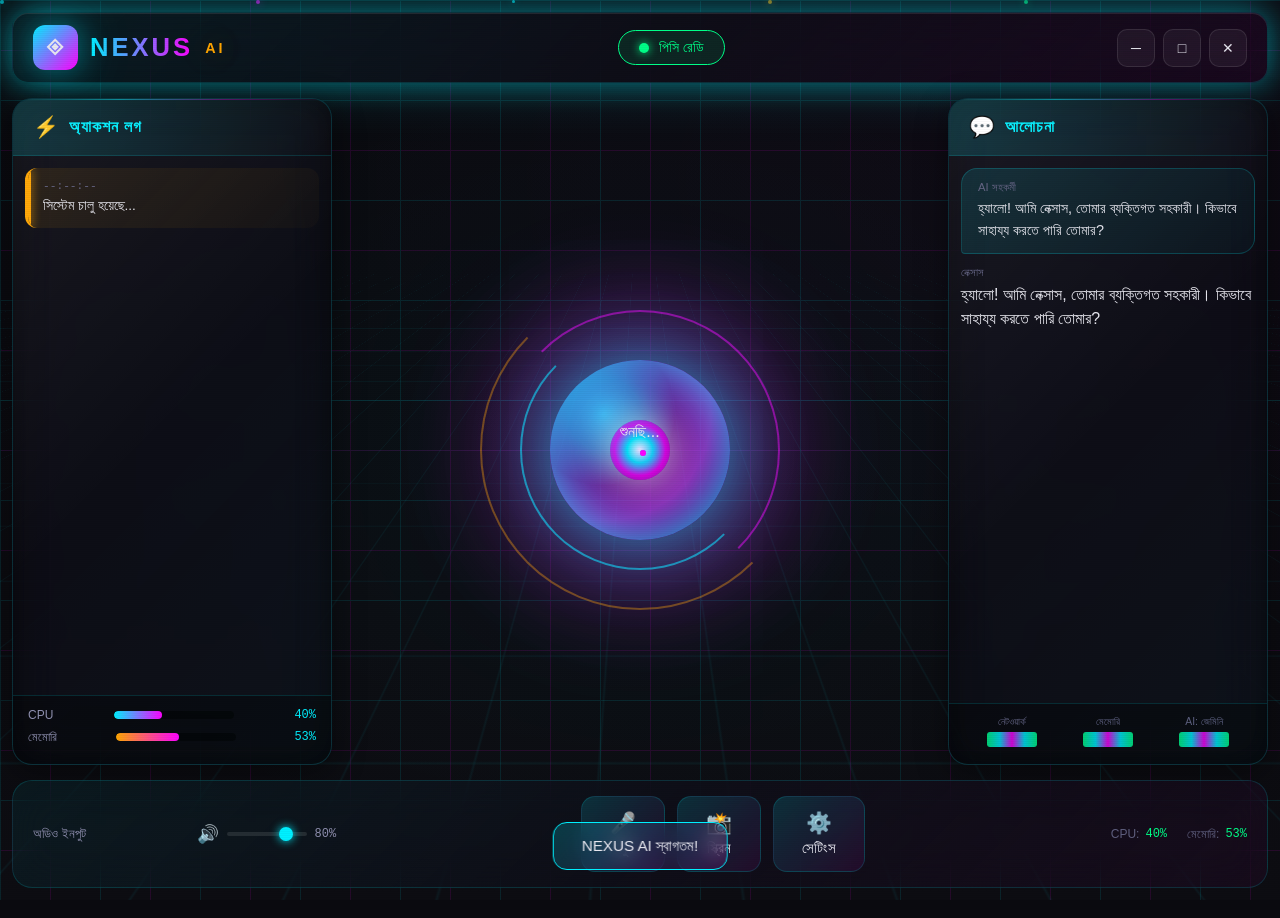
==== ai-main/ai-main/src/renderer/index.html @ d37b0183 "Add files via upload" ====
<!DOCTYPE html>
<html lang="bn">
<head>
    <meta charset="UTF-8">
    <meta name="viewport" content="width=device-width, initial-scale=1.0">
    <meta http-equiv="Content-Security-Policy" content="default-src 'self'; script-src 'self' 'unsafe-inline' https://cdn.jsdelivr.net https://cdnjs.cloudflare.com; style-src 'self' 'unsafe-inline' https://fonts.googleapis.com; font-src 'self' https://fonts.gstatic.com; img-src 'self' data: blob:; connect-src 'self' https://generativelanguage.googleapis.com;">
    <title>NEXUS AI - আপনার ব্যক্তিগত সহকারী</title>
    <link rel="preconnect" href="https://fonts.googleapis.com">
    <link rel="preconnect" href="https://fonts.gstatic.com" crossorigin>
    <link href="https://fonts.googleapis.com/css2?family=Orbitron:wght@400;500;600;700;900&family=Rajdhani:wght@400;500;600;700&family=Share+Tech+Mono&family=Hind+Siliguri:wght@300;400;500;600;700&display=swap" rel="stylesheet">
    <link rel="stylesheet" href="styles.css">
</head>
<body>
    <div id="app">
        <!-- Animated Background -->
        <div class="bg-container">
            <div class="circuit-bg"></div>
            <div class="circuit-lines"></div>
            <div class="animated-grid"></div>
            <div class="particles-container">
                <div class="particle"></div>
                <div class="particle"></div>
                <div class="particle"></div>
                <div class="particle"></div>
                <div class="particle"></div>
            </div>
        </div>
        
        <!-- Central Energy Vortex Core -->
        <div class="core-container">
            <div class="vortex-core">
                <div class="core-glow"></div>
                <div class="orbital-ring ring-1"></div>
                <div class="orbital-ring ring-2"></div>
                <div class="orbital-ring ring-3"></div>
                <div class="energy-sphere"></div>
                <div class="inner-core"></div>
                <div class="energy-particle" style="top: 50%; left: 50%;"></div>
                <div class="energy-particle" style="top: 50%; left: 50%;"></div>
                <div class="energy-particle" style="top: 50%; left: 50%;"></div>
                <div class="core-clickable" id="coreClickable" onclick="toggleListening()"></div>
            </div>
        </div>
        
        <!-- Scanlines Effect -->
        <div class="scanlines"></div>
        
        <!-- Main Container -->
        <div class="main-container">
            <!-- Top Navigation -->
            <header class="top-nav">
                <div class="logo">
                    <div class="logo-icon">◈</div>
                    <span class="logo-text">NEXUS</span>
                    <span class="logo-ai">AI</span>
                </div>
                <div class="status-badge" id="statusBadge">
                    <div class="status-led"></div>
                    <span class="status-text" id="statusText">পিসি রেডি</span>
                </div>
                <div class="window-controls">
                    <button class="win-btn minimize" onclick="window.nexusAI?.minimizeWindow()">─</button>
                    <button class="win-btn maximize" onclick="window.nexusAI?.maximizeWindow()">□</button>
                    <button class="win-btn close" onclick="window.nexusAI?.closeWindow()">✕</button>
                </div>
            </header>

            <!-- Content Area -->
            <div class="content-area">
                <!-- Left Panel - Action Log -->
                <div class="glass-panel left-panel">
                    <div class="panel-header">
                        <span class="panel-icon">⚡</span>
                        <span class="panel-title">অ্যাকশন লগ</span>
                    </div>
                    <div class="panel-content" id="actionLog">
                        <div class="log-entry system">
                            <div class="log-time">--:--:--</div>
                            <div class="log-text">সিস্টেম চালু হয়েছে...</div>
                        </div>
                    </div>
                    <div class="system-stats">
                        <div class="stat-row">
                            <span class="stat-label">CPU</span>
                            <div class="stat-bar-container">
                                <div class="stat-bar cpu" id="cpuBar" style="width: 25%"></div>
                            </div>
                            <span class="stat-value" id="cpuValue">25%</span>
                        </div>
                        <div class="stat-row">
                            <span class="stat-label">মেমোরি</span>
                            <div class="stat-bar-container">
                                <div class="stat-bar memory" id="memBar" style="width: 40%"></div>
                            </div>
                            <span class="stat-value" id="memValue">40%</span>
                        </div>
                    </div>
                </div>

                <!-- Center Section (Empty space for Core) -->
                <div class="center-section">
                    <!-- Wake Indicator -->
                    <div class="wake-indicator" id="wakeIndicator">
                        <span>শুনছি...</span>
                    </div>
                </div>

                <!-- Right Panel - Discussion -->
                <div class="glass-panel right-panel">
                    <div class="panel-header">
                        <span class="panel-icon">💬</span>
                        <span class="panel-title">আলোচনা</span>
                    </div>
                    <div class="chat-area" id="chatArea">
                        <div class="chat-message ai">
                            <div class="message-sender">AI সহকর্মী</div>
                            <div class="message-text">হ্যালো! আমি নেক্সাস, তোমার ব্যক্তিগত সহকারী। কিভাবে সাহায্য করতে পারি তোমার?</div>
                        </div>
                    </div>
                    <div class="telemetry-bar">
                        <div class="telemetry-item">
                            <span class="telemetry-label">নেটওয়ার্ক</span>
                            <div class="telemetry-graph">
                                <div class="telemetry-spark"></div>
                            </div>
                        </div>
                        <div class="telemetry-item">
                            <span class="telemetry-label">মেমোরি</span>
                            <div class="telemetry-graph">
                                <div class="telemetry-spark"></div>
                            </div>
                        </div>
                        <div class="telemetry-item">
                            <span class="telemetry-label">AI: জেমিনি</span>
                            <div class="telemetry-graph">
                                <div class="telemetry-spark"></div>
                            </div>
                        </div>
                    </div>
                </div>
            </div>

            <!-- Bottom Control Section -->
            <div class="bottom-section">
                <!-- Audio Visualizer -->
                <div class="audio-section">
                    <span class="audio-label">অডিও ইনপুট</span>
                    <div class="audio-visualizer" id="audioVisualizer">
                        <div class="audio-bar"></div>
                        <div class="audio-bar"></div>
                        <div class="audio-bar"></div>
                        <div class="audio-bar"></div>
                        <div class="audio-bar"></div>
                        <div class="audio-bar"></div>
                        <div class="audio-bar"></div>
                        <div class="audio-bar"></div>
                        <div class="audio-bar"></div>
                        <div class="audio-bar"></div>
                        <div class="audio-bar"></div>
                        <div class="audio-bar"></div>
                    </div>
                    <div class="volume-control">
                        <span class="volume-icon">🔊</span>
                        <input type="range" class="volume-slider" id="volumeSlider" min="0" max="100" value="80">
                        <span class="volume-value" id="volumeValue">80%</span>
                    </div>
                </div>

                <!-- Control Buttons -->
                <div class="control-buttons">
                    <button class="ctrl-btn" id="listenBtn" onclick="toggleListening()">
                        <span class="btn-icon">🎤</span>
                        <span class="btn-text">শুনুন</span>
                    </button>
                    <button class="ctrl-btn" id="screenBtn" onclick="captureScreen()">
                        <span class="btn-icon">📸</span>
                        <span class="btn-text">স্ক্রিন</span>
                    </button>
                    <button class="ctrl-btn" id="settingsBtn" onclick="openSettings()">
                        <span class="btn-icon">⚙️</span>
                        <span class="btn-text">সেটিংস</span>
                    </button>
                </div>

                <!-- Status Bar -->
                <div class="status-bar">
                    <div class="status-item">
                        <span class="label">CPU:</span>
                        <span class="value" id="cpuStatusSmall">--</span>
                    </div>
                    <div class="status-item">
                        <span class="label">মেমোরি:</span>
                        <span class="value" id="memStatusSmall">--</span>
                    </div>
                </div>
            </div>
        </div>

        <!-- Settings Modal -->
        <div class="modal-overlay" id="settingsModal">
            <div class="modal-content">
                <div class="modal-header">
                    <h2>সেটিংস</h2>
                    <button class="modal-close" onclick="closeSettings()">✕</button>
                </div>
                <div class="modal-body">
                    <div class="setting-group">
                        <label>জেমিনি API কী</label>
                        <input type="password" id="geminiApiKey" placeholder="AIza...">
                    </div>
                    <div class="setting-group">
                        <label>ওয়েক ওয়ার্ড</label>
                        <input type="text" id="wakeWord" value="হ্যালো নেক্সাস">
                    </div>
                    <div class="setting-group">
                        <label>ভাষা</label>
                        <select id="languageSelect">
                            <option value="bn-BD" selected>বাংলা</option>
                            <option value="en-US">English</option>
                        </select>
                    </div>
                    <div class="setting-group">
                        <label>
                            <input type="checkbox" id="faceRecogToggle" checked>
                            চেহারা চিনতে পারা
                        </label>
                    </div>
                    <div class="setting-group">
                        <label>
                            <input type="checkbox" id="screenCaptureToggle" checked>
                            স্ক্রিন দেখতে পারা
                        </label>
                    </div>
                </div>
                <div class="modal-footer">
                    <button class="btn-save" onclick="saveSettings()">সেভ করুন</button>
                </div>
            </div>
        </div>

        <!-- Notification -->
        <div class="notification" id="notification">
            <span id="notificationText"></span>
        </div>
    </div>

    // Scripts
    <script src="config.js"></script>
    <script src="ai-core.js"></script>
    <script src="voice-recognition.js"></script>
    <script src="voice-synthesis.js"></script>
    <script src="automation.js"></script>
    <script src="screen-capture.js"></script>
    <script src="model-maker/model-maker.js"></script>
    <script src="model-maker/css-generator/css-generator.js"></script>
    <script src="model-maker/html-generator/html-generator.js"></script>
    <script src="model-maker/js-generator/js-generator.js"></script>
    <script src="model-maker/cpp-generator/cpp-generator.js"></script>
    <script src="utils/live-voice.js"></script>
    <script src="app.js"></script>
</body>
</html>
---- ai-main/ai-main/src/renderer/styles.css ----
/**
 * NEXUS AI - Ultra Premium Dark Glassmorphism UI
 * সম্পূর্ণ অ্যানিমেটেড, হাইপার-রিয়েলিস্টিক ইন্টারফেস
 */

/* ========================================
   CSS VARIABLES & THEME
   ======================================== */
:root {
    /* Primary Colors */
    --cyan: #00f0ff;
    --cyan-glow: rgba(0, 240, 255, 0.5);
    --cyan-light: rgba(0, 240, 255, 0.2);
    --magenta: #ff00ff;
    --magenta-glow: rgba(255, 0, 255, 0.5);
    --magenta-light: rgba(255, 0, 255, 0.2);
    --gold: #ffa500;
    --gold-glow: rgba(255, 165, 0, 0.5);
    --teal: #00ff88;
    --teal-glow: rgba(0, 255, 136, 0.5);
    
    /* Background Colors */
    --bg-obsidian: #0a0a0f;
    --bg-carbon: #0d0d12;
    --bg-dark: #08080c;
    --glass-bg: rgba(15, 15, 25, 0.6);
    --glass-border: rgba(0, 240, 255, 0.15);
    
    /* Text Colors */
    --text-primary: #e8e8f0;
    --text-secondary: #9090b0;
    --text-muted: #606080;
    
    /* Status Colors */
    --status-active: #00ff88;
    --status-warning: #ffaa00;
    --status-error: #ff3366;
    
    /* Fonts */
    --font-display: 'Orbitron', 'Rajdhani', sans-serif;
    --font-mono: 'Share Tech Mono', 'Consolas', monospace;
    --font-bengali: 'Hind Siliguri', 'Noto Sans Bengali', sans-serif;
    
    /* Animation Speeds */
    --speed-fast: 0.15s;
    --speed-normal: 0.3s;
    --speed-slow: 0.6s;
    
    /* Shadows & Glows */
    --shadow-glow-cyan: 0 0 30px rgba(0, 240, 255, 0.4), 0 0 60px rgba(0, 240, 255, 0.2);
    --shadow-glow-magenta: 0 0 30px rgba(255, 0, 255, 0.4), 0 0 60px rgba(255, 0, 255, 0.2);
    --shadow-glow-gold: 0 0 30px rgba(255, 165, 0, 0.4), 0 0 60px rgba(255, 165, 0, 0.2);
    --shadow-inset: inset 0 0 30px rgba(0, 0, 0, 0.5);
}

/* ========================================
   BASE STYLES
   ======================================== */
* {
    margin: 0;
    padding: 0;
    box-sizing: border-box;
}

html, body {
    width: 100%;
    height: 100%;
    overflow: hidden;
    font-family: var(--font-bengali);
    background: var(--bg-obsidian);
    color: var(--text-primary);
    user-select: none;
}

/* ========================================
   APP CONTAINER
   ======================================== */
#app {
    width: 100%;
    height: 100%;
    position: relative;
    overflow: hidden;
}

/* ========================================
   ANIMATED BACKGROUND
   ======================================== */
.bg-container {
    position: fixed;
    top: 0;
    left: 0;
    width: 100%;
    height: 100%;
    z-index: 0;
    overflow: hidden;
}

/* Matrix/Circuit Background */
.circuit-bg {
    position: absolute;
    width: 100%;
    height: 100%;
    background: 
        radial-gradient(ellipse at 50% 50%, rgba(0, 240, 255, 0.03) 0%, transparent 70%),
        radial-gradient(ellipse at 80% 20%, rgba(255, 0, 255, 0.02) 0%, transparent 50%),
        linear-gradient(180deg, var(--bg-obsidian) 0%, var(--bg-carbon) 100%);
}

.circuit-lines {
    position: absolute;
    width: 100%;
    height: 100%;
    opacity: 0.1;
    background-image: 
        linear-gradient(var(--cyan) 1px, transparent 1px),
        linear-gradient(90deg, var(--cyan) 1px, transparent 1px),
        linear-gradient(var(--magenta) 1px, transparent 1px),
        linear-gradient(90deg, var(--magenta) 1px, transparent 1px);
    background-size: 
        100px 100px,
        100px 100px,
        50px 50px,
        50px 50px;
    animation: circuitMove 20s linear infinite;
}

@keyframes circuitMove {
    0% { transform: translate(0, 0); }
    100% { transform: translate(100px, 100px); }
}

/* Animated Grid */
.animated-grid {
    position: absolute;
    width: 200%;
    height: 200%;
    top: -50%;
    left: -50%;
    background-image: 
        linear-gradient(rgba(0, 240, 255, 0.05) 1px, transparent 1px),
        linear-gradient(90deg, rgba(0, 240, 255, 0.05) 1px, transparent 1px);
    background-size: 60px 60px;
    animation: gridPulse 4s ease-in-out infinite;
    transform: perspective(500px) rotateX(60deg);
}

@keyframes gridPulse {
    0%, 100% { opacity: 0.3; }
    50% { opacity: 0.6; }
}

/* Floating Particles */
.particles-container {
    position: absolute;
    width: 100%;
    height: 100%;
    overflow: hidden;
}

.particle {
    position: absolute;
    width: 4px;
    height: 4px;
    background: var(--cyan);
    border-radius: 50%;
    box-shadow: 0 0 10px var(--cyan);
    animation: floatParticle 15s linear infinite;
    opacity: 0.6;
}

.particle:nth-child(2) {
    left: 20%;
    animation-delay: -2s;
    background: var(--magenta);
    box-shadow: 0 0 10px var(--magenta);
}

.particle:nth-child(3) {
    left: 40%;
    animation-delay: -4s;
    width: 3px;
    height: 3px;
}

.particle:nth-child(4) {
    left: 60%;
    animation-delay: -6s;
    background: var(--gold);
    box-shadow: 0 0 10px var(--gold);
}

.particle:nth-child(5) {
    left: 80%;
    animation-delay: -8s;
    background: var(--teal);
    box-shadow: 0 0 10px var(--teal);
}

@keyframes floatParticle {
    0% { transform: translateY(100vh) rotate(0deg); opacity: 0; }
    10% { opacity: 0.6; }
    90% { opacity: 0.6; }
    100% { transform: translateY(-100vh) rotate(720deg); opacity: 0; }
}

/* ========================================
   CENTRAL ENERGY VORTEX CORE
   ======================================== */
.core-container {
    position: fixed;
    top: 50%;
    left: 50%;
    transform: translate(-50%, -50%);
    z-index: 10;
    pointer-events: none;
}

.vortex-core {
    width: 300px;
    height: 300px;
    position: relative;
    animation: coreFloat 6s ease-in-out infinite;
}

@keyframes coreFloat {
    0%, 100% { transform: translateY(0) scale(1); }
    50% { transform: translateY(-15px) scale(1.02); }
}

/* Main Energy Sphere */
.energy-sphere {
    width: 180px;
    height: 180px;
    position: absolute;
    top: 50%;
    left: 50%;
    transform: translate(-50%, -50%);
    border-radius: 50%;
    background: 
        radial-gradient(circle at 30% 30%, 
            rgba(0, 240, 255, 0.9) 0%,
            rgba(0, 180, 220, 0.7) 20%,
            rgba(100, 0, 150, 0.5) 40%,
            rgba(255, 0, 255, 0.4) 60%,
            rgba(50, 0, 100, 0.6) 80%,
            rgba(0, 0, 50, 0.9) 100%
        );
    box-shadow: 
        inset 0 0 60px rgba(0, 240, 255, 0.8),
        inset 0 0 120px rgba(255, 0, 255, 0.5),
        0 0 80px rgba(0, 240, 255, 0.6),
        0 0 150px rgba(255, 0, 255, 0.4),
        0 0 250px rgba(0, 240, 255, 0.2);
    animation: sphereRotate 20s linear infinite, spherePulse 3s ease-in-out infinite;
}

@keyframes sphereRotate {
    from { transform: translate(-50%, -50%) rotate(0deg); }
    to { transform: translate(-50%, -50%) rotate(360deg); }
}

@keyframes spherePulse {
    0%, 100% { transform: translate(-50%, -50%) scale(1); filter: brightness(1); }
    50% { transform: translate(-50%, -50%) scale(1.05); filter: brightness(1.2); }
}

/* Inner Core Glow */
.inner-core {
    width: 60px;
    height: 60px;
    position: absolute;
    top: 50%;
    left: 50%;
    transform: translate(-50%, -50%);
    border-radius: 50%;
    background: radial-gradient(circle,
        rgba(255, 255, 255, 1) 0%,
        rgba(0, 240, 255, 0.9) 30%,
        rgba(255, 0, 255, 0.7) 60%,
        transparent 100%
    );
    animation: innerCorePulse 2s ease-in-out infinite;
    box-shadow: 0 0 40px rgba(255, 255, 255, 0.8);
}

@keyframes innerCorePulse {
    0%, 100% { transform: translate(-50%, -50%) scale(1); opacity: 1; }
    50% { transform: translate(-50%, -50%) scale(1.3); opacity: 0.8; }
}

/* Orbital Rings */
.orbital-ring {
    position: absolute;
    border-radius: 50%;
    border: 2px solid transparent;
    top: 50%;
    left: 50%;
    transform: translate(-50%, -50%);
}

.ring-1 {
    width: 240px;
    height: 240px;
    border-color: rgba(0, 240, 255, 0.6);
    border-top-color: transparent;
    border-right-color: transparent;
    animation: ringRotate1 8s linear infinite;
}

.ring-2 {
    width: 280px;
    height: 280px;
    border-color: rgba(255, 0, 255, 0.5);
    border-bottom-color: transparent;
    border-left-color: transparent;
    animation: ringRotate2 12s linear infinite reverse;
}

.ring-3 {
    width: 320px;
    height: 320px;
    border-color: rgba(255, 165, 0, 0.4);
    border-top-color: transparent;
    border-right-color: transparent;
    animation: ringRotate3 15s linear infinite;
}

@keyframes ringRotate1 {
    from { transform: translate(-50%, -50%) rotate(0deg); }
    to { transform: translate(-50%, -50%) rotate(360deg); }
}

@keyframes ringRotate2 {
    from { transform: translate(-50%, -50%) rotate(0deg); }
    to { transform: translate(-50%, -50%) rotate(360deg); }
}

@keyframes ringRotate3 {
    from { transform: translate(-50%, -50%) rotate(360deg); }
    to { transform: translate(-50%, -50%) rotate(0deg); }
}

/* Energy Particles Around Core */
.energy-particle {
    position: absolute;
    width: 6px;
    height: 6px;
    border-radius: 50%;
    background: var(--cyan);
    box-shadow: 0 0 15px var(--cyan);
    animation: orbitParticle 6s linear infinite;
}

.energy-particle:nth-child(odd) {
    background: var(--magenta);
    box-shadow: 0 0 15px var(--magenta);
}

@keyframes orbitParticle {
    0% { transform: rotate(0deg) translateX(150px) rotate(0deg); }
    100% { transform: rotate(360deg) translateX(150px) rotate(-360deg); }
}

/* Core Glow Effect */
.core-glow {
    position: absolute;
    width: 400px;
    height: 400px;
    top: 50%;
    left: 50%;
    transform: translate(-50%, -50%);
    background: radial-gradient(circle,
        rgba(0, 240, 255, 0.3) 0%,
        rgba(255, 0, 255, 0.2) 30%,
        transparent 70%
    );
    filter: blur(40px);
    animation: coreGlowPulse 4s ease-in-out infinite;
}

@keyframes coreGlowPulse {
    0%, 100% { opacity: 0.6; transform: translate(-50%, -50%) scale(1); }
    50% { opacity: 1; transform: translate(-50%, -50%) scale(1.2); }
}

/* Clickable Area */
.core-clickable {
    position: absolute;
    width: 350px;
    height: 350px;
    top: 50%;
    left: 50%;
    transform: translate(-50%, -50%);
    border-radius: 50%;
    cursor: pointer;
    z-index: 100;
    background: transparent;
    transition: all var(--speed-normal) ease;
}

.core-clickable:hover {
    background: radial-gradient(circle, rgba(0, 240, 255, 0.1) 0%, transparent 70%);
}

.core-clickable:active {
    transform: translate(-50%, -50%) scale(0.98);
}

/* ========================================
   MAIN CONTAINER
   ======================================== */
.main-container {
    position: relative;
    z-index: 20;
    width: 100%;
    height: 100%;
    display: flex;
    flex-direction: column;
    padding: 12px;
    pointer-events: none;
}

.main-container > * {
    pointer-events: auto;
}

/* ========================================
   TOP NAVIGATION BAR
   ======================================== */
.top-nav {
    display: flex;
    align-items: center;
    justify-content: space-between;
    padding: 12px 20px;
    background: linear-gradient(135deg, 
        rgba(0, 240, 255, 0.08) 0%,
        rgba(15, 15, 25, 0.8) 50%,
        rgba(255, 0, 255, 0.05) 100%
    );
    border: 1px solid var(--glass-border);
    border-radius: 16px;
    backdrop-filter: blur(20px);
    box-shadow: 
        var(--shadow-glow-cyan),
        inset 0 1px 0 rgba(255, 255, 255, 0.1);
}

/* Logo */
.logo {
    display: flex;
    align-items: center;
    gap: 12px;
    font-family: var(--font-display);
    font-size: 1.6rem;
    font-weight: 700;
    letter-spacing: 3px;
}

.logo-icon {
    width: 45px;
    height: 45px;
    background: linear-gradient(135deg, var(--cyan), var(--magenta));
    border-radius: 12px;
    display: flex;
    align-items: center;
    justify-content: center;
    font-size: 1.4rem;
    box-shadow: var(--shadow-glow-cyan);
    animation: logoPulse 3s ease-in-out infinite;
}

@keyframes logoPulse {
    0%, 100% { box-shadow: 0 0 20px var(--cyan-glow); }
    50% { box-shadow: 0 0 40px var(--cyan-glow), 0 0 60px var(--magenta-glow); }
}

.logo-text {
    background: linear-gradient(90deg, var(--cyan), var(--magenta));
    -webkit-background-clip: text;
    -webkit-text-fill-color: transparent;
    background-clip: text;
    text-shadow: none;
}

.logo-ai {
    font-size: 0.9rem;
    color: var(--gold);
    text-shadow: var(--shadow-glow-gold);
}

/* Status Badge */
.status-badge {
    display: flex;
    align-items: center;
    gap: 10px;
    padding: 8px 20px;
    background: rgba(0, 255, 136, 0.1);
    border: 1px solid var(--teal);
    border-radius: 25px;
    font-family: var(--font-bengali);
    font-size: 0.9rem;
    animation: badgePulse 2s ease-in-out infinite;
}

.status-badge.listening {
    background: rgba(0, 240, 255, 0.15);
    border-color: var(--cyan);
    animation: badgeListening 0.8s ease-in-out infinite;
}

@keyframes badgePulse {
    0%, 100% { box-shadow: 0 0 10px var(--teal-glow); }
    50% { box-shadow: 0 0 25px var(--teal-glow); }
}

@keyframes badgeListening {
    0%, 100% { box-shadow: 0 0 15px var(--cyan-glow); }
    50% { box-shadow: 0 0 35px var(--cyan-glow); }
}

.status-led {
    width: 10px;
    height: 10px;
    border-radius: 50%;
    background: var(--teal);
    box-shadow: 0 0 10px var(--teal);
    animation: ledBlink 1.5s ease-in-out infinite;
}

.status-badge.listening .status-led {
    background: var(--cyan);
    box-shadow: 0 0 10px var(--cyan);
    animation: ledBlink 0.5s ease-in-out infinite;
}

@keyframes ledBlink {
    0%, 100% { opacity: 1; }
    50% { opacity: 0.4; }
}

.status-text {
    color: var(--teal);
}

.status-badge.listening .status-text {
    color: var(--cyan);
}

/* Window Controls */
.window-controls {
    display: flex;
    gap: 8px;
}

.win-btn {
    width: 38px;
    height: 38px;
    border: 1px solid rgba(255, 255, 255, 0.1);
    background: rgba(255, 255, 255, 0.05);
    border-radius: 10px;
    color: var(--text-primary);
    font-size: 14px;
    cursor: pointer;
    transition: all var(--speed-fast) ease;
    position: relative;
    overflow: hidden;
}

.win-btn::before {
    content: '';
    position: absolute;
    top: 0;
    left: -100%;
    width: 100%;
    height: 100%;
    background: linear-gradient(90deg, transparent, rgba(255, 255, 255, 0.2), transparent);
    transition: left 0.5s ease;
}

.win-btn:hover::before {
    left: 100%;
}

.win-btn:hover {
    background: rgba(0, 240, 255, 0.2);
    border-color: var(--cyan);
    box-shadow: 0 0 15px var(--cyan-glow);
}

.win-btn.close:hover {
    background: rgba(255, 51, 102, 0.3);
    border-color: var(--status-error);
    box-shadow: 0 0 15px rgba(255, 51, 102, 0.5);
}

/* ========================================
   CONTENT AREA
   ======================================== */
.content-area {
    flex: 1;
    display: flex;
    gap: 15px;
    margin-top: 15px;
    min-height: 0;
}

/* ========================================
   GLASSMORPHIC PANELS
   ======================================== */
.glass-panel {
    background: var(--glass-bg);
    border: 1px solid var(--glass-border);
    border-radius: 20px;
    backdrop-filter: blur(25px);
    box-shadow: 
        var(--shadow-inset),
        0 8px 32px rgba(0, 0, 0, 0.4);
    overflow: hidden;
    position: relative;
}

.glass-panel::before {
    content: '';
    position: absolute;
    top: 0;
    left: 0;
    right: 0;
    height: 1px;
    background: linear-gradient(90deg, 
        transparent, 
        rgba(0, 240, 255, 0.5), 
        rgba(255, 0, 255, 0.3), 
        transparent
    );
}

.glass-panel::after {
    content: '';
    position: absolute;
    top: 0;
    left: 0;
    width: 100%;
    height: 100%;
    background: linear-gradient(135deg, 
        rgba(255, 255, 255, 0.05) 0%,
        transparent 50%,
        rgba(0, 240, 255, 0.02) 100%
    );
    pointer-events: none;
}

/* ========================================
   LEFT PANEL - ACTION LOG
   ======================================== */
.left-panel {
    width: 320px;
    display: flex;
    flex-direction: column;
}

.panel-header {
    display: flex;
    align-items: center;
    gap: 10px;
    padding: 16px 20px;
    background: linear-gradient(90deg, 
        rgba(0, 240, 255, 0.15) 0%,
        transparent 100%
    );
    border-bottom: 1px solid var(--glass-border);
}

.panel-icon {
    font-size: 1.3rem;
    animation: iconPulse 2s ease-in-out infinite;
}

@keyframes iconPulse {
    0%, 100% { transform: scale(1); }
    50% { transform: scale(1.1); }
}

.panel-title {
    font-family: var(--font-display);
    font-size: 1rem;
    font-weight: 600;
    color: var(--cyan);
    letter-spacing: 1px;
}

.panel-content {
    flex: 1;
    overflow-y: auto;
    padding: 12px;
}

.panel-content::-webkit-scrollbar {
    width: 4px;
}

.panel-content::-webkit-scrollbar-track {
    background: rgba(0, 0, 0, 0.2);
}

.panel-content::-webkit-scrollbar-thumb {
    background: var(--cyan);
    border-radius: 2px;
}

/* Log Entries */
.log-entry {
    padding: 12px 15px;
    margin-bottom: 8px;
    border-radius: 12px;
    font-size: 0.85rem;
    animation: logSlideIn 0.4s ease;
    position: relative;
    overflow: hidden;
}

@keyframes logSlideIn {
    from { opacity: 0; transform: translateX(-20px); }
    to { opacity: 1; transform: translateX(0); }
}

.log-entry::before {
    content: '';
    position: absolute;
    left: 0;
    top: 0;
    bottom: 0;
    width: 3px;
    border-radius: 3px;
}

.log-entry.action {
    background: linear-gradient(135deg, rgba(0, 255, 136, 0.1), rgba(0, 255, 136, 0.02));
    border-left: 3px solid var(--teal);
}

.log-entry.action::before {
    background: var(--teal);
    box-shadow: 0 0 10px var(--teal);
}

.log-entry.system {
    background: linear-gradient(135deg, rgba(255, 170, 0, 0.1), rgba(255, 170, 0, 0.02));
    border-left: 3px solid var(--gold);
}

.log-entry.system::before {
    background: var(--gold);
    box-shadow: 0 0 10px var(--gold);
}

.log-time {
    font-family: var(--font-mono);
    font-size: 0.7rem;
    color: var(--text-muted);
    margin-bottom: 4px;
}

.log-text {
    color: var(--text-primary);
    line-height: 1.5;
}

/* CPU/Memory Widget */
.system-stats {
    padding: 12px 15px;
    background: rgba(0, 0, 0, 0.3);
    border-top: 1px solid var(--glass-border);
}

.stat-row {
    display: flex;
    justify-content: space-between;
    align-items: center;
    margin-bottom: 8px;
}

.stat-label {
    font-size: 0.75rem;
    color: var(--text-secondary);
}

.stat-bar-container {
    width: 120px;
    height: 8px;
    background: rgba(0, 0, 0, 0.5);
    border-radius: 4px;
    overflow: hidden;
}

.stat-bar {
    height: 100%;
    border-radius: 4px;
    transition: width 0.5s ease;
    animation: statBarPulse 2s ease-in-out infinite;
}

.stat-bar.cpu {
    background: linear-gradient(90deg, var(--cyan), var(--magenta));
}

.stat-bar.memory {
    background: linear-gradient(90deg, var(--gold), var(--magenta));
}

@keyframes statBarPulse {
    0%, 100% { filter: brightness(1); }
    50% { filter: brightness(1.2); }
}

.stat-value {
    font-family: var(--font-mono);
    font-size: 0.75rem;
    color: var(--cyan);
}

/* ========================================
   CENTER SECTION
   ======================================== */
.center-section {
    flex: 1;
    display: flex;
    flex-direction: column;
    align-items: center;
    justify-content: center;
    position: relative;
}

/* ========================================
   RIGHT PANEL - DISCUSSION
   ======================================== */
.right-panel {
    width: 320px;
    display: flex;
    flex-direction: column;
}

.chat-area {
    flex: 1;
    overflow-y: auto;
    padding: 12px;
    display: flex;
    flex-direction: column;
    gap: 12px;
}

.chat-message {
    padding: 12px 16px;
    border-radius: 16px;
    font-size: 0.9rem;
    animation: messageIn 0.4s ease;
    position: relative;
}

@keyframes messageIn {
    from { opacity: 0; transform: translateY(10px) scale(0.95); }
    to { opacity: 1; transform: translateY(0) scale(1); }
}

.chat-message.ai {
    background: linear-gradient(135deg, rgba(0, 240, 255, 0.12), rgba(0, 240, 255, 0.03));
    border: 1px solid rgba(0, 240, 255, 0.2);
    border-bottom-left-radius: 4px;
}

.chat-message.user {
    background: linear-gradient(135deg, rgba(255, 0, 255, 0.12), rgba(255, 0, 255, 0.03));
    border: 1px solid rgba(255, 0, 255, 0.2);
    border-bottom-right-radius: 4px;
    margin-left: 20px;
}

.message-sender {
    font-size: 0.7rem;
    color: var(--text-muted);
    margin-bottom: 4px;
}

.message-text {
    line-height: 1.5;
    color: var(--text-primary);
}

/* Typing Indicator */
.typing-indicator {
    display: flex;
    gap: 5px;
    padding: 12px 16px;
    background: linear-gradient(135deg, rgba(0, 240, 255, 0.1), rgba(0, 240, 255, 0.02));
    border-radius: 16px;
    border-bottom-left-radius: 4px;
    width: fit-content;
}

.typing-dot {
    width: 8px;
    height: 8px;
    border-radius: 50%;
    background: var(--cyan);
    animation: typingBounce 1.4s ease-in-out infinite;
}

.typing-dot:nth-child(2) { animation-delay: 0.2s; }
.typing-dot:nth-child(3) { animation-delay: 0.4s; }

@keyframes typingBounce {
    0%, 60%, 100% { transform: translateY(0); }
    30% { transform: translateY(-8px); }
}

/* Network/Memory Telemetry */
.telemetry-bar {
    display: flex;
    justify-content: space-around;
    padding: 12px 15px;
    background: rgba(0, 0, 0, 0.3);
    border-top: 1px solid var(--glass-border);
}

.telemetry-item {
    display: flex;
    flex-direction: column;
    align-items: center;
    gap: 4px;
}

.telemetry-label {
    font-size: 0.65rem;
    color: var(--text-muted);
}

.telemetry-graph {
    width: 50px;
    height: 20px;
    position: relative;
}

.telemetry-line {
    position: absolute;
    bottom: 0;
    left: 0;
    right: 0;
    height: 100%;
}

.telemetry-spark {
    width: 100%;
    height: 15px;
    background: linear-gradient(90deg, 
        var(--teal) 0%, 
        var(--cyan) 25%, 
        var(--magenta) 50%,
        var(--cyan) 75%,
        var(--teal) 100%
    );
    border-radius: 3px;
    animation: sparkMove 3s linear infinite;
    opacity: 0.8;
}

@keyframes sparkMove {
    0% { background-position: 0 0; }
    100% { background-position: 200px 0; }
}

/* ========================================
   BOTTOM CONTROL SECTION
   ======================================== */
.bottom-section {
    display: flex;
    align-items: center;
    gap: 20px;
    padding: 15px 20px;
    margin-top: 15px;
    background: linear-gradient(135deg, 
        rgba(0, 240, 255, 0.06) 0%,
        rgba(15, 15, 25, 0.8) 50%,
        rgba(255, 0, 255, 0.04) 100%
    );
    border: 1px solid var(--glass-border);
    border-radius: 20px;
    backdrop-filter: blur(20px);
}

/* Audio Visualizer */
.audio-section {
    display: flex;
    align-items: center;
    gap: 15px;
}

.audio-label {
    font-size: 0.8rem;
    color: var(--text-secondary);
    white-space: nowrap;
}

.audio-visualizer {
    display: flex;
    align-items: center;
    gap: 3px;
    height: 40px;
}

.audio-bar {
    width: 4px;
    background: linear-gradient(to top, var(--magenta), var(--cyan));
    border-radius: 2px;
    transition: height 0.1s ease;
}

.audio-visualizer.active .audio-bar {
    animation: audioPulse 0.6s ease-in-out infinite;
}

.audio-bar:nth-child(odd) {
    animation-delay: 0.1s;
}

@keyframes audioPulse {
    0%, 100% { height: 8px; }
    50% { height: 35px; }
}

/* Volume Control */
.volume-control {
    display: flex;
    align-items: center;
    gap: 8px;
}

.volume-icon {
    font-size: 1.1rem;
}

.volume-slider {
    width: 80px;
    height: 4px;
    -webkit-appearance: none;
    appearance: none;
    background: rgba(255, 255, 255, 0.1);
    border-radius: 2px;
    cursor: pointer;
}

.volume-slider::-webkit-slider-thumb {
    -webkit-appearance: none;
    width: 14px;
    height: 14px;
    background: var(--cyan);
    border-radius: 50%;
    cursor: pointer;
    box-shadow: 0 0 10px var(--cyan);
}

.volume-value {
    font-family: var(--font-mono);
    font-size: 0.75rem;
    color: var(--text-secondary);
}

/* Control Buttons */
.control-buttons {
    display: flex;
    gap: 12px;
    flex: 1;
    justify-content: center;
}

.ctrl-btn {
    position: relative;
    padding: 14px 28px;
    background: linear-gradient(135deg, 
        rgba(0, 240, 255, 0.15) 0%,
        rgba(255, 0, 255, 0.08) 100%
    );
    border: 1px solid var(--glass-border);
    border-radius: 14px;
    color: var(--text-primary);
    font-family: var(--font-bengali);
    font-size: 0.95rem;
    cursor: pointer;
    transition: all var(--speed-normal) ease;
    overflow: hidden;
}

.ctrl-btn::before {
    content: '';
    position: absolute;
    top: -2px;
    left: -2px;
    right: -2px;
    bottom: -2px;
    background: linear-gradient(90deg, var(--cyan), var(--magenta), var(--cyan));
    background-size: 200% 100%;
    border-radius: 16px;
    z-index: -1;
    animation: borderFlow 3s linear infinite;
    opacity: 0;
    transition: opacity var(--speed-normal) ease;
}

.ctrl-btn:hover::before {
    opacity: 1;
}

@keyframes borderFlow {
    0% { background-position: 0% 0%; }
    100% { background-position: 200% 0%; }
}

.ctrl-btn:hover {
    transform: translateY(-3px);
    box-shadow: var(--shadow-glow-cyan);
}

.ctrl-btn:active {
    transform: translateY(0);
}

.ctrl-btn.active {
    background: linear-gradient(135deg, 
        rgba(0, 240, 255, 0.3) 0%,
        rgba(255, 0, 255, 0.2) 100%
    );
    border-color: var(--cyan);
    box-shadow: var(--shadow-glow-cyan);
}

.btn-icon {
    font-size: 1.3rem;
    display: block;
    margin-bottom: 4px;
    animation: iconRotate 10s linear infinite;
}

.ctrl-btn:active .btn-icon {
    animation-play-state: paused;
}

@keyframes iconRotate {
    from { transform: rotate(0deg); }
    to { transform: rotate(360deg); }
}

/* Status Bar */
.status-bar {
    display: flex;
    gap: 20px;
}

.status-item {
    display: flex;
    align-items: center;
    gap: 6px;
    font-size: 0.75rem;
}

.status-item .label {
    color: var(--text-muted);
}

.status-item .value {
    color: var(--teal);
    font-family: var(--font-mono);
}

/* ========================================
   SETTINGS MODAL
   ======================================== */
.modal-overlay {
    position: fixed;
    top: 0;
    left: 0;
    width: 100%;
    height: 100%;
    background: rgba(0, 0, 0, 0.8);
    backdrop-filter: blur(10px);
    z-index: 1000;
    display: none;
    align-items: center;
    justify-content: center;
}

.modal-overlay.active {
    display: flex;
}

.modal-content {
    width: 480px;
    max-height: 80vh;
    background: var(--glass-bg);
    border: 1px solid var(--glass-border);
    border-radius: 24px;
    backdrop-filter: blur(30px);
    overflow: hidden;
    animation: modalZoomIn 0.3s ease;
}

@keyframes modalZoomIn {
    from { opacity: 0; transform: scale(0.9); }
    to { opacity: 1; transform: scale(1); }
}

.modal-header {
    display: flex;
    align-items: center;
    justify-content: space-between;
    padding: 20px 24px;
    background: linear-gradient(90deg, 
        rgba(0, 240, 255, 0.15) 0%,
        transparent 100%
    );
    border-bottom: 1px solid var(--glass-border);
}

.modal-header h2 {
    font-family: var(--font-display);
    font-size: 1.2rem;
    color: var(--cyan);
}

.modal-close {
    width: 36px;
    height: 36px;
    border: 1px solid rgba(255, 255, 255, 0.1);
    background: transparent;
    color: var(--text-primary);
    border-radius: 10px;
    cursor: pointer;
    transition: all var(--speed-fast) ease;
}

.modal-close:hover {
    background: rgba(255, 51, 102, 0.3);
    border-color: var(--status-error);
}

.modal-body {
    padding: 24px;
    max-height: 60vh;
    overflow-y: auto;
}

.setting-group {
    margin-bottom: 20px;
}

.setting-group label {
    display: block;
    margin-bottom: 8px;
    font-size: 0.85rem;
    color: var(--text-secondary);
}

.setting-group input[type="text"],
.setting-group input[type="password"],
.setting-group select {
    width: 100%;
    padding: 12px 16px;
    background: rgba(0, 0, 0, 0.4);
    border: 1px solid var(--glass-border);
    border-radius: 10px;
    color: var(--text-primary);
    font-family: var(--font-bengali);
    font-size: 0.95rem;
    transition: all var(--speed-fast) ease;
}

.setting-group input:focus,
.setting-group select:focus {
    outline: none;
    border-color: var(--cyan);
    box-shadow: 0 0 15px var(--cyan-glow);
}

.setting-group input[type="checkbox"] {
    width: 18px;
    height: 18px;
    margin-right: 10px;
    cursor: pointer;
}

.setting-group select option {
    background: var(--bg-dark);
}

.modal-footer {
    padding: 16px 24px;
    border-top: 1px solid var(--glass-border);
    display: flex;
    justify-content: flex-end;
}

.btn-save {
    padding: 12px 32px;
    background: linear-gradient(135deg, var(--cyan), var(--magenta));
    border: none;
    border-radius: 10px;
    color: var(--bg-dark);
    font-family: var(--font-bengali);
    font-weight: 600;
    cursor: pointer;
    transition: all var(--speed-normal) ease;
}

.btn-save:hover {
    transform: translateY(-2px);
    box-shadow: var(--shadow-glow-cyan);
}

/* ========================================
   NOTIFICATION
   ======================================== */
.notification {
    position: fixed;
    bottom: 30px;
    left: 50%;
    transform: translateX(-50%) translateY(100px);
    padding: 14px 28px;
    background: linear-gradient(135deg, 
        rgba(0, 240, 255, 0.2) 0%,
        rgba(255, 0, 255, 0.1) 100%
    );
    border: 1px solid var(--cyan);
    border-radius: 14px;
    color: var(--text-primary);
    font-size: 0.95rem;
    z-index: 2000;
    transition: transform 0.3s ease;
    backdrop-filter: blur(10px);
}

.notification.show {
    transform: translateX(-50%) translateY(0);
}

/* ========================================
   SCANLINES EFFECT
   ======================================== */
.scanlines {
    position: fixed;
    top: 0;
    left: 0;
    width: 100%;
    height: 100%;
    z-index: 999;
    pointer-events: none;
    background: repeating-linear-gradient(
        0deg,
        rgba(0, 0, 0, 0.03) 0px,
        rgba(0, 0, 0, 0.03) 1px,
        transparent 1px,
        transparent 2px
    );
    animation: scanMove 10s linear infinite;
}

@keyframes scanMove {
    0% { background-position: 0 0; }
    100% { background-position: 0 100px; }
}

/* ========================================
   RESPONSIVE
   ======================================== */
@media (max-width: 1200px) {
    .left-panel, .right-panel {
        width: 260px;
    }
    
    .vortex-core {
        width: 250px;
        height: 250px;
    }
}

@media (max-width: 900px) {
    .content-area {
        flex-direction: column;
    }
    
    .left-panel, .right-panel {
        width: 100%;
        height: 200px;
    }
    
    .bottom-section {
        flex-wrap: wrap;
    }
}
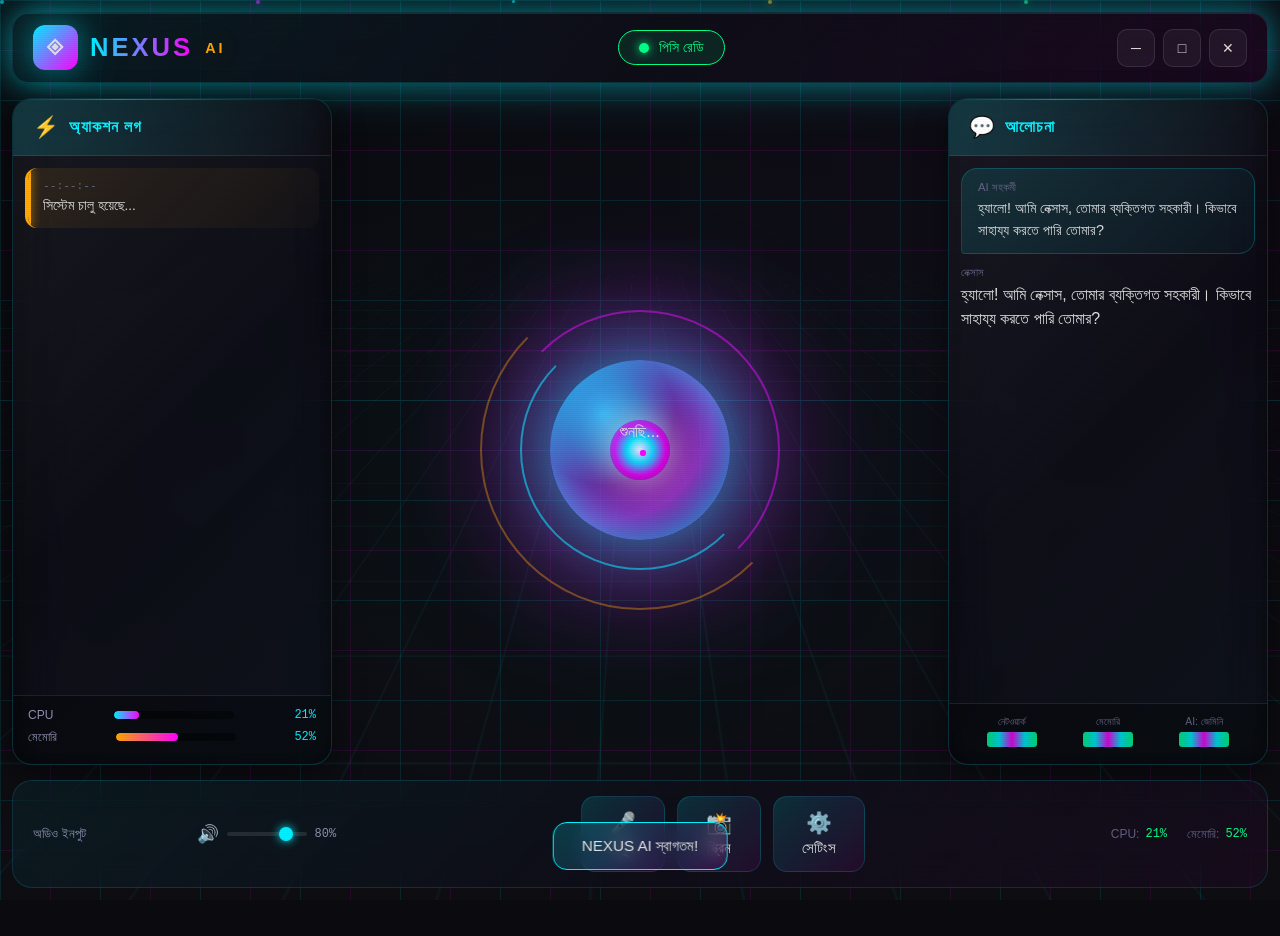
==== commit 5a72a11c: "feat: Connect all missing modules and add phone/device integrations - Connected all utility modules " ====
--- a/ai-main/ai-main/src/renderer/index.html
+++ b/ai-main/ai-main/src/renderer/index.html
@@ -244,19 +244,98 @@
         </div>
     </div>
 
-    // Scripts
+    // Scripts - Core
     <script src="config.js"></script>
     <script src="ai-core.js"></script>
     <script src="voice-recognition.js"></script>
     <script src="voice-synthesis.js"></script>
     <script src="automation.js"></script>
     <script src="screen-capture.js"></script>
+    
+    // Scripts - Additional Features (Previously Not Connected)
+    <script src="database-manager.js"></script>
+    <script src="face-recognition.js"></script>
+    <script src="keyboard-shortcuts.js"></script>
+    <script src="command-parser.js"></script>
+    <script src="commands.js"></script>
+    <script src="notification-system.js"></script>
+    
+    // Scripts - Phone & Device Connections
+    <script src="phone-connection.js"></script>
+    <script src="notification-bridge.js"></script>
+    <script src="task-scheduler.js"></script>
+    <script src="integrations.js"></script>
+    
+    // Scripts - Utility Modules
+    <script src="utils/logger.js"></script>
+    <script src="utils/notifications.js"></script>
+    <script src="utils/history.js"></script>
+    <script src="utils/api.js"></script>
+    <script src="utils/cache.js"></script>
+    <script src="utils/helpers.js"></script>
+    <script src="utils/performance.js"></script>
+    <script src="utils/security.js"></script>
+    <script src="utils/state.js"></script>
+    <script src="utils/storage.js"></script>
+    <script src="utils/constants.js"></script>
+    <script src="utils/context.js"></script>
+    <script src="utils/locale.js"></script>
+    <script src="utils/theme.js"></script>
+    <script src="utils/debug.js"></script>
+    <script src="utils/events.js"></script>
+    <script src="utils/session.js"></script>
+    <script src="utils/version.js"></script>
+    <script src="utils/tts-manager.js"></script>
+    <script src="utils/speech-manager.js"></script>
+    <script src="utils/prompts.js"></script>
+    <script src="utils/validator.js"></script>
+    <script src="utils/network.js"></script>
+    <script src="utils/vad.js"></script>
+    <script src="utils/animations.js"></script>
+    
+    // Scripts - Model Maker
     <script src="model-maker/model-maker.js"></script>
     <script src="model-maker/css-generator/css-generator.js"></script>
     <script src="model-maker/html-generator/html-generator.js"></script>
     <script src="model-maker/js-generator/js-generator.js"></script>
     <script src="model-maker/cpp-generator/cpp-generator.js"></script>
+    
+    // Scripts - Live Voice
     <script src="utils/live-voice.js"></script>
+    
+    // Scripts - Main App
     <script src="app.js"></script>
+    
+    // Initialize all modules
+    <script>
+        // Initialize Phone Connection
+        if (window.phoneConnection) {
+            window.phoneConnection.init().catch(console.error);
+        }
+        
+        // Initialize Notification Bridge
+        if (window.notificationBridge) {
+            window.notificationBridge.init().catch(console.error);
+        }
+        
+        // Initialize Task Scheduler
+        if (window.taskScheduler) {
+            window.taskScheduler.init();
+        }
+        
+        // Initialize Integrations
+        if (window.integrations) {
+            window.integrations.init();
+        }
+        
+        // Initialize Face Recognition (if enabled)
+        if (Config.faceRecognition && Config.faceRecognition.enabled) {
+            document.addEventListener('DOMContentLoaded', () => {
+                initFaceRecognition().catch(console.error);
+            });
+        }
+        
+        console.log('[NEXUS] All modules initialized');
+    </script>
 </body>
 </html>
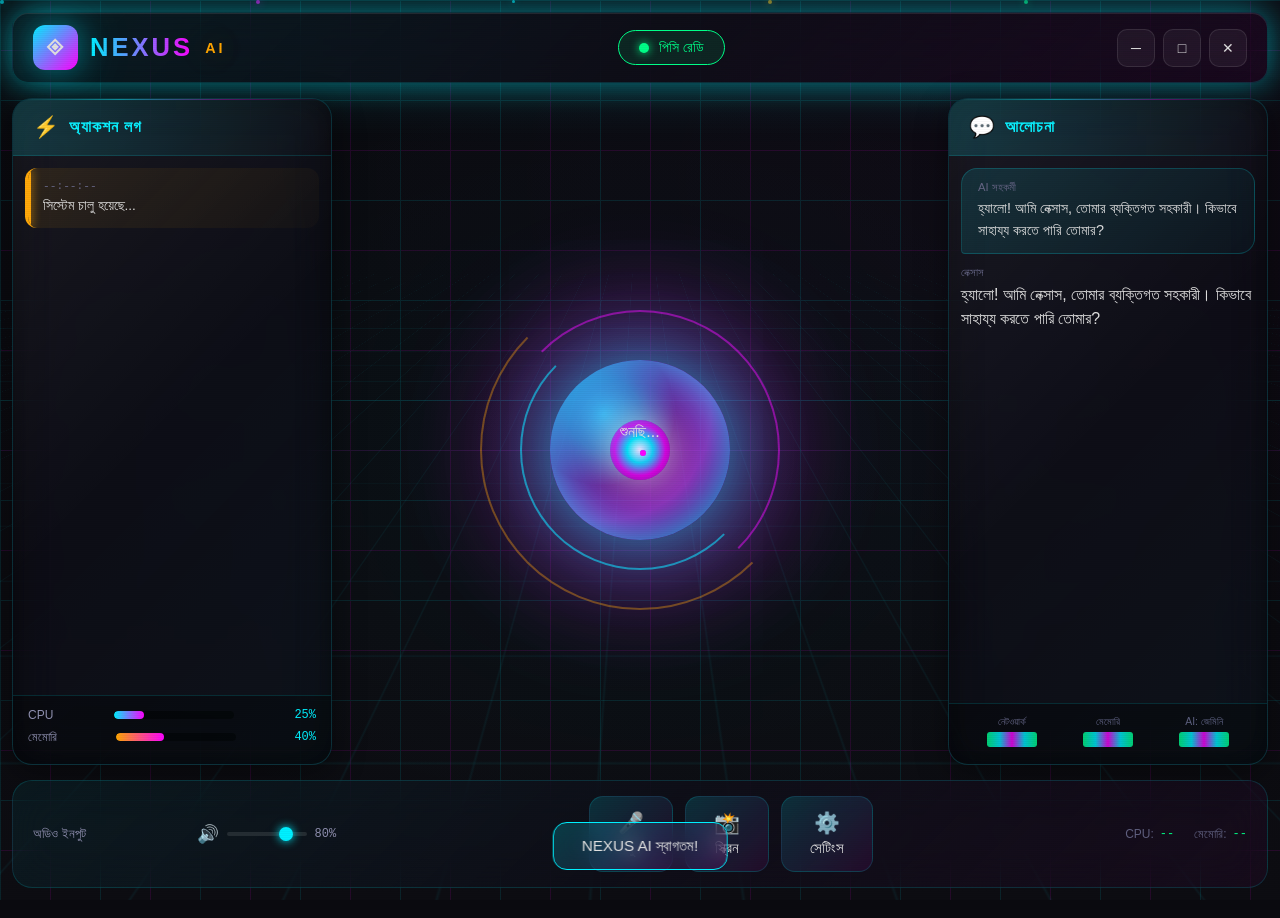
==== commit ef0ff13f: "feat: Complete module connections - main.js, preload.js, app.js, index.html ### Main Process (main.j" ====
--- a/ai-main/ai-main/src/renderer/index.html
+++ b/ai-main/ai-main/src/renderer/index.html
@@ -252,7 +252,11 @@
     <script src="automation.js"></script>
     <script src="screen-capture.js"></script>
     
-    // Scripts - Additional Features (Previously Not Connected)
+    <!-- Scripts - Components (Previously Not Connected) -->
+    <script src="components/orb.js"></script>
+    <script src="components/audio-visualizer.js"></script>
+    
+    <!-- Scripts - Additional Features -->
     <script src="database-manager.js"></script>
     <script src="face-recognition.js"></script>
     <script src="keyboard-shortcuts.js"></script>
@@ -260,13 +264,13 @@
     <script src="commands.js"></script>
     <script src="notification-system.js"></script>
     
-    // Scripts - Phone & Device Connections
+    <!-- Scripts - Phone & Device Connections -->
     <script src="phone-connection.js"></script>
     <script src="notification-bridge.js"></script>
     <script src="task-scheduler.js"></script>
     <script src="integrations.js"></script>
     
-    // Scripts - Utility Modules
+    <!-- Scripts - Utility Modules -->
     <script src="utils/logger.js"></script>
     <script src="utils/notifications.js"></script>
     <script src="utils/history.js"></script>
@@ -292,50 +296,24 @@
     <script src="utils/network.js"></script>
     <script src="utils/vad.js"></script>
     <script src="utils/animations.js"></script>
-    
-    // Scripts - Model Maker
+    <script src="utils/live-voice.js"></script>
+    <script src="utils/types.js"></script>
+    
+    <!-- Scripts - Model Maker -->
     <script src="model-maker/model-maker.js"></script>
+    <script src="model-maker/index.js"></script>
     <script src="model-maker/css-generator/css-generator.js"></script>
     <script src="model-maker/html-generator/html-generator.js"></script>
     <script src="model-maker/js-generator/js-generator.js"></script>
     <script src="model-maker/cpp-generator/cpp-generator.js"></script>
     
-    // Scripts - Live Voice
-    <script src="utils/live-voice.js"></script>
-    
-    // Scripts - Main App
+    <!-- Scripts - Main App -->
     <script src="app.js"></script>
     
-    // Initialize all modules
+    <!-- Initialize all modules -->
     <script>
-        // Initialize Phone Connection
-        if (window.phoneConnection) {
-            window.phoneConnection.init().catch(console.error);
-        }
-        
-        // Initialize Notification Bridge
-        if (window.notificationBridge) {
-            window.notificationBridge.init().catch(console.error);
-        }
-        
-        // Initialize Task Scheduler
-        if (window.taskScheduler) {
-            window.taskScheduler.init();
-        }
-        
-        // Initialize Integrations
-        if (window.integrations) {
-            window.integrations.init();
-        }
-        
-        // Initialize Face Recognition (if enabled)
-        if (Config.faceRecognition && Config.faceRecognition.enabled) {
-            document.addEventListener('DOMContentLoaded', () => {
-                initFaceRecognition().catch(console.error);
-            });
-        }
-        
-        console.log('[NEXUS] All modules initialized');
+        // This is handled by app.js initializeComponents()
+        console.log('[NEXUS] All script modules loaded');
     </script>
 </body>
 </html>
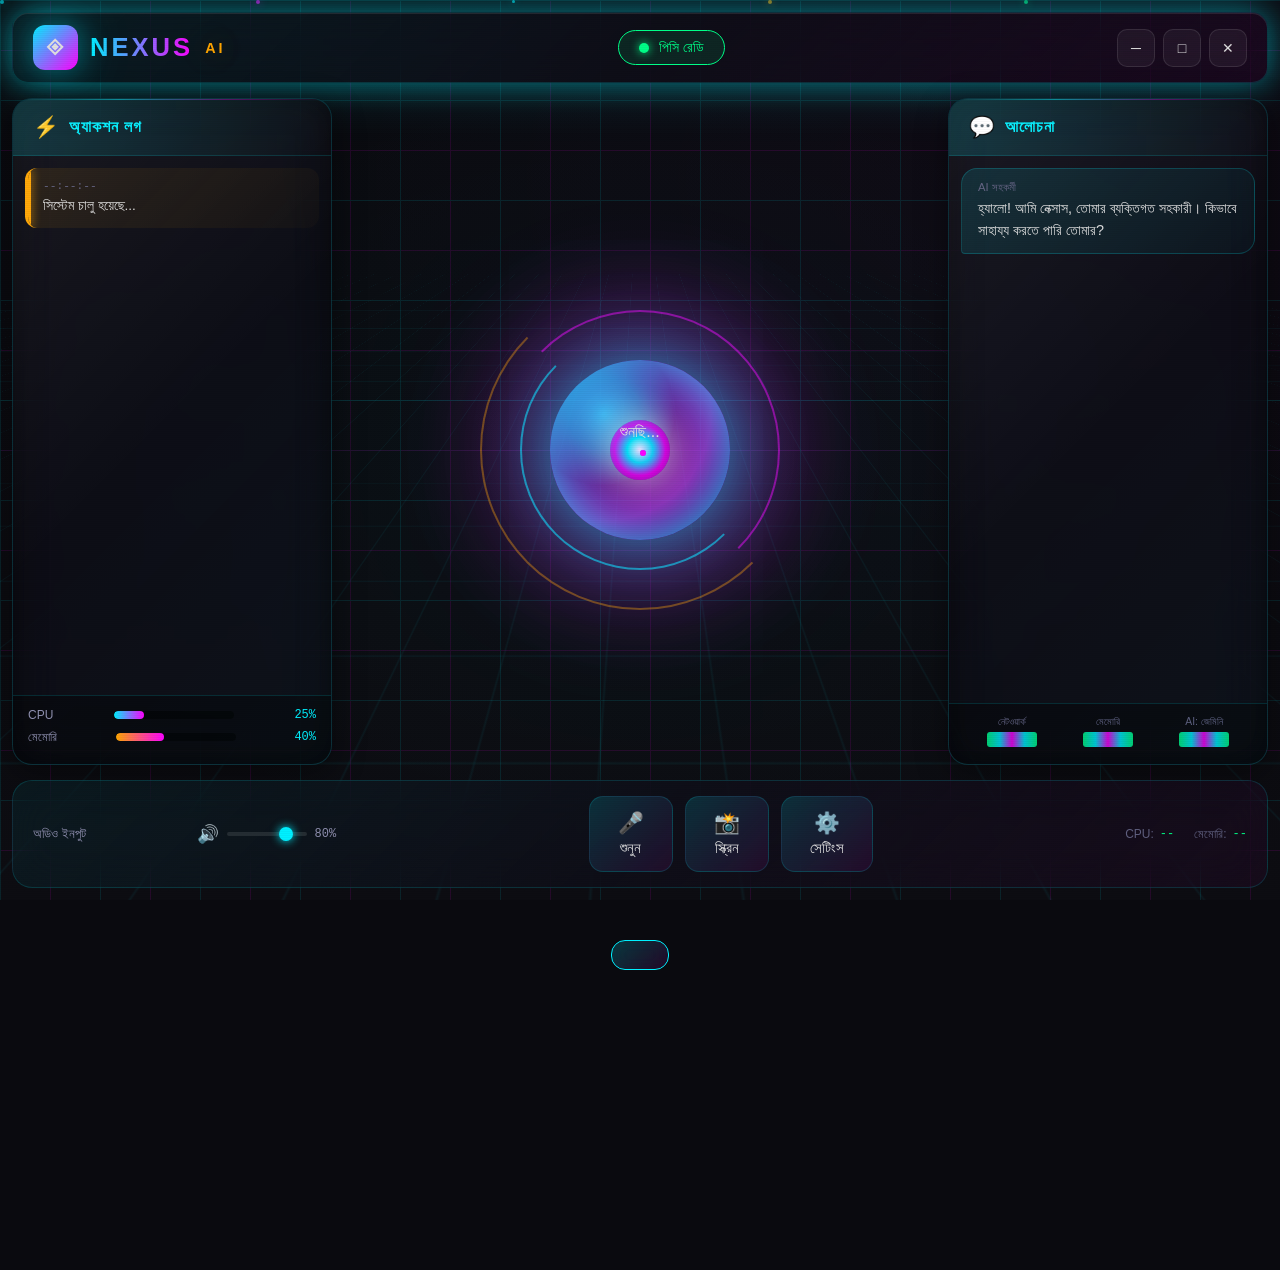
==== commit 38510868: "feat: Complete fixes - Database, Security, Offline Mode, Error Handler ### 🔧 Fixes Applied:  1. **Da" ====
--- a/ai-main/ai-main/src/renderer/index.html
+++ b/ai-main/ai-main/src/renderer/index.html
@@ -244,7 +244,7 @@
         </div>
     </div>
 
-    // Scripts - Core
+    <!-- Scripts - Core -->
     <script src="config.js"></script>
     <script src="ai-core.js"></script>
     <script src="voice-recognition.js"></script>
@@ -252,7 +252,11 @@
     <script src="automation.js"></script>
     <script src="screen-capture.js"></script>
     
-    <!-- Scripts - Components (Previously Not Connected) -->
+    <!-- Scripts - Error & Offline (NEW) -->
+    <script src="error-handler.js"></script>
+    <script src="offline-mode.js"></script>
+    
+    <!-- Scripts - Components -->
     <script src="components/orb.js"></script>
     <script src="components/audio-visualizer.js"></script>
     
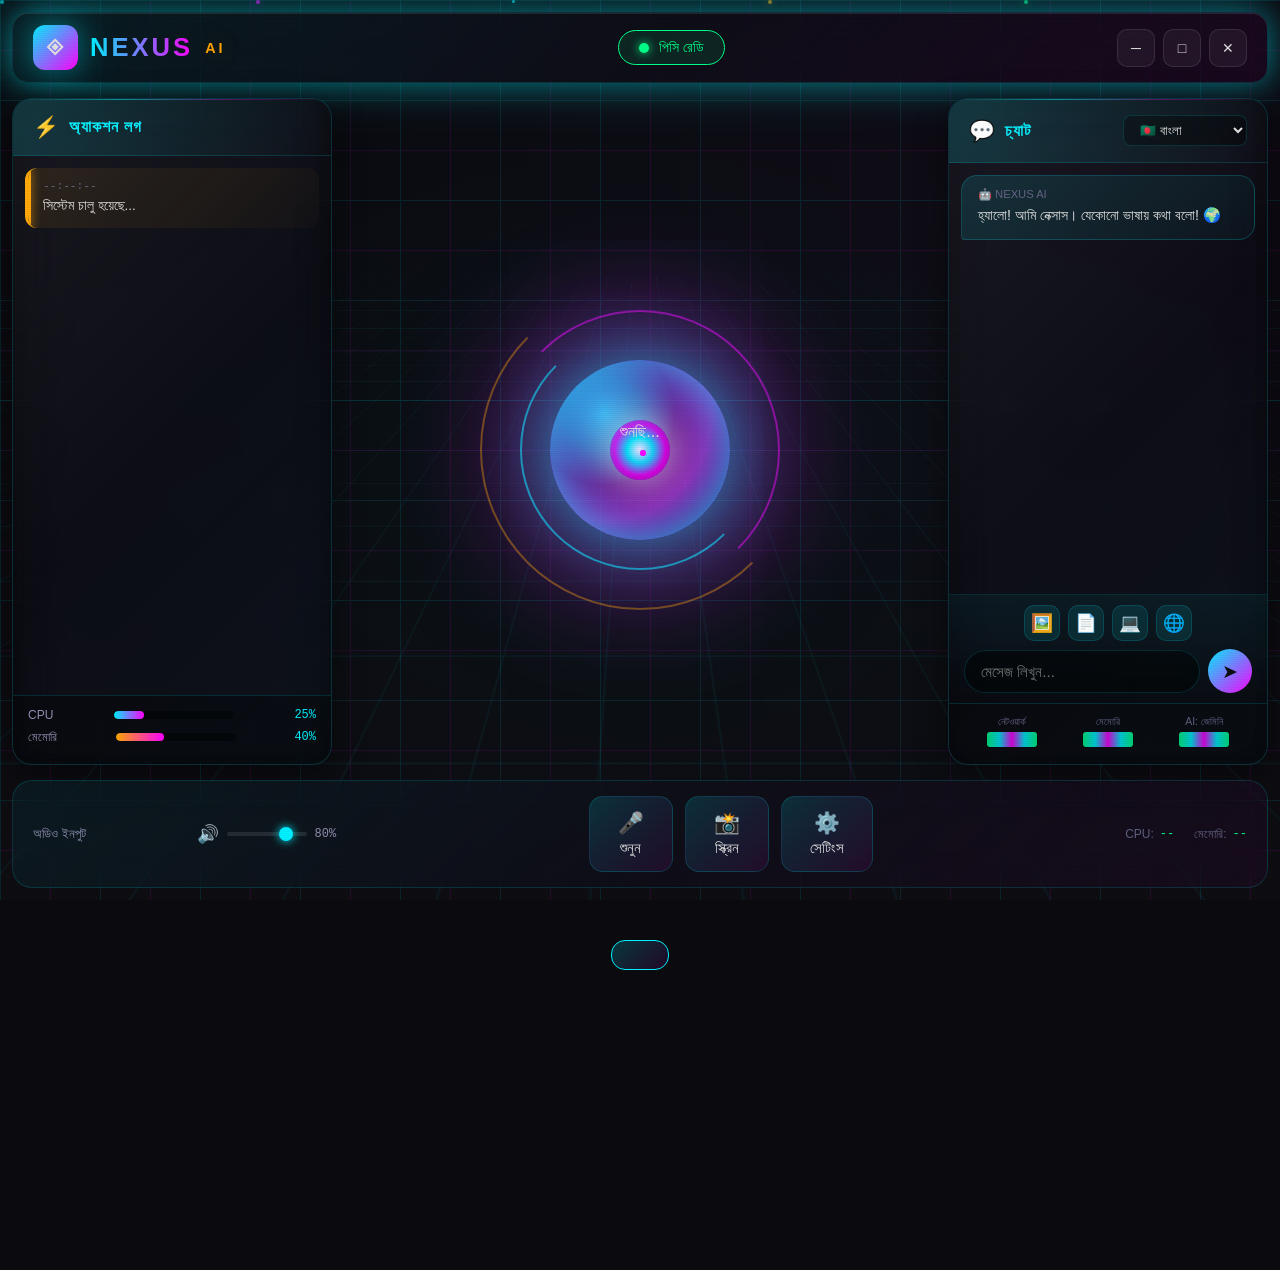
==== commit 8fe8671e: "feat: Multi-language support, chat box, advanced neural network - Added 50+ language support with au" ====
--- a/ai-main/ai-main/src/renderer/index.html
+++ b/ai-main/ai-main/src/renderer/index.html
@@ -105,18 +105,51 @@
                     </div>
                 </div>
 
-                <!-- Right Panel - Discussion -->
+                <!-- Right Panel - Discussion / Chat -->
                 <div class="glass-panel right-panel">
                     <div class="panel-header">
                         <span class="panel-icon">💬</span>
-                        <span class="panel-title">আলোচনা</span>
+                        <span class="panel-title">চ্যাট</span>
+                        <div class="language-selector">
+                            <select id="chatLanguageSelect" onchange="changeChatLanguage(this.value)">
+                                <option value="bn-BD">🇧🇩 বাংলা</option>
+                                <option value="en-US">🇺🇸 English</option>
+                                <option value="hi-IN">🇮🇳 हिन्दी</option>
+                                <option value="ar-SA">🇸🇦 العربية</option>
+                                <option value="zh-CN">🇨🇳 中文</option>
+                                <option value="es-ES">🇪🇸 Español</option>
+                                <option value="fr-FR">🇫🇷 Français</option>
+                                <option value="de-DE">🇩🇪 Deutsch</option>
+                                <option value="ja-JP">🇯🇵 日本語</option>
+                                <option value="ko-KR">🇰🇷 한국어</option>
+                                <option value="ru-RU">🇷🇺 Русский</option>
+                                <option value="pt-BR">🇧🇷 Português</option>
+                                <option value="it-IT">🇮🇹 Italiano</option>
+                                <option value="tr-TR">🇹🇷 Türkçe</option>
+                            </select>
+                        </div>
                     </div>
                     <div class="chat-area" id="chatArea">
                         <div class="chat-message ai">
-                            <div class="message-sender">AI সহকর্মী</div>
-                            <div class="message-text">হ্যালো! আমি নেক্সাস, তোমার ব্যক্তিগত সহকারী। কিভাবে সাহায্য করতে পারি তোমার?</div>
-                        </div>
-                    </div>
+                            <div class="message-sender">🤖 NEXUS AI</div>
+                            <div class="message-text">হ্যালো! আমি নেক্সাস। যেকোনো ভাষায় কথা বলো! 🌍</div>
+                        </div>
+                    </div>
+                    
+                    <!-- Chat Input Area -->
+                    <div class="chat-input-area">
+                        <div class="input-tools">
+                            <button class="tool-btn" onclick="generateImage()" title="🖼️ Image">🖼️</button>
+                            <button class="tool-btn" onclick="generatePDF()" title="📄 PDF">📄</button>
+                            <button class="tool-btn" onclick="generateCode()" title="💻 Code">💻</button>
+                            <button class="tool-btn" onclick="translateText()" title="🌐 Translate">🌐</button>
+                        </div>
+                        <div class="input-wrapper">
+                            <input type="text" id="chatInput" placeholder="মেসেজ লিখুন..." onkeypress="handleChatKeyPress(event)">
+                            <button class="send-btn" onclick="sendChatMessage()">➤</button>
+                        </div>
+                    </div>
+                    
                     <div class="telemetry-bar">
                         <div class="telemetry-item">
                             <span class="telemetry-label">নেটওয়ার্ক</span>
--- a/ai-main/ai-main/src/renderer/styles.css
+++ b/ai-main/ai-main/src/renderer/styles.css
@@ -1392,4 +1392,18 @@
     .bottom-section {
         flex-wrap: wrap;
     }
-}+}
+/* CHAT INPUT AREA */
+.chat-input-area{padding:10px 15px;background:linear-gradient(180deg,rgba(0,240,255,0.05) 0%,rgba(0,0,0,0.3) 100%);border-top:1px solid var(--glass-border);display:flex;flex-direction:column;gap:8px}
+.input-tools{display:flex;gap:8px;justify-content:center}
+.tool-btn{width:36px;height:36px;border:1px solid var(--glass-border);background:rgba(0,240,255,0.1);border-radius:10px;cursor:pointer;display:flex;align-items:center;justify-content:center;font-size:1.1rem;transition:all .2s ease}
+.tool-btn:hover{background:rgba(0,240,255,0.3);transform:scale(1.1)}
+.input-wrapper{display:flex;gap:8px;align-items:center}
+#chatInput{flex:1;padding:12px 16px;background:rgba(0,0,0,0.5);border:1px solid var(--glass-border);border-radius:25px;color:var(--text-primary);font-family:var(--font-bengali);font-size:.95rem;outline:none}
+#chatInput:focus{border-color:var(--cyan);box-shadow:0 0 20px rgba(0,240,255,0.5)}
+.send-btn{width:44px;height:44px;border:none;background:linear-gradient(135deg,var(--cyan),var(--magenta));border-radius:50%;cursor:pointer;display:flex;align-items:center;justify-content:center;font-size:1.2rem;color:var(--bg-dark);transition:all .2s ease}
+.send-btn:hover{transform:scale(1.1);box-shadow:0 0 30px rgba(0,240,255,0.6)}
+.language-selector{margin-left:auto}
+.language-selector select{padding:6px 12px;background:rgba(0,0,0,0.4);border:1px solid var(--glass-border);border-radius:8px;color:var(--text-primary);font-size:.8rem;cursor:pointer}
+.chat-message{animation:messageSlideIn .3s ease}
+@keyframes messageSlideIn{from{opacity:0;transform:translateY(10px)}to{opacity:1;transform:translateY(0)}}
